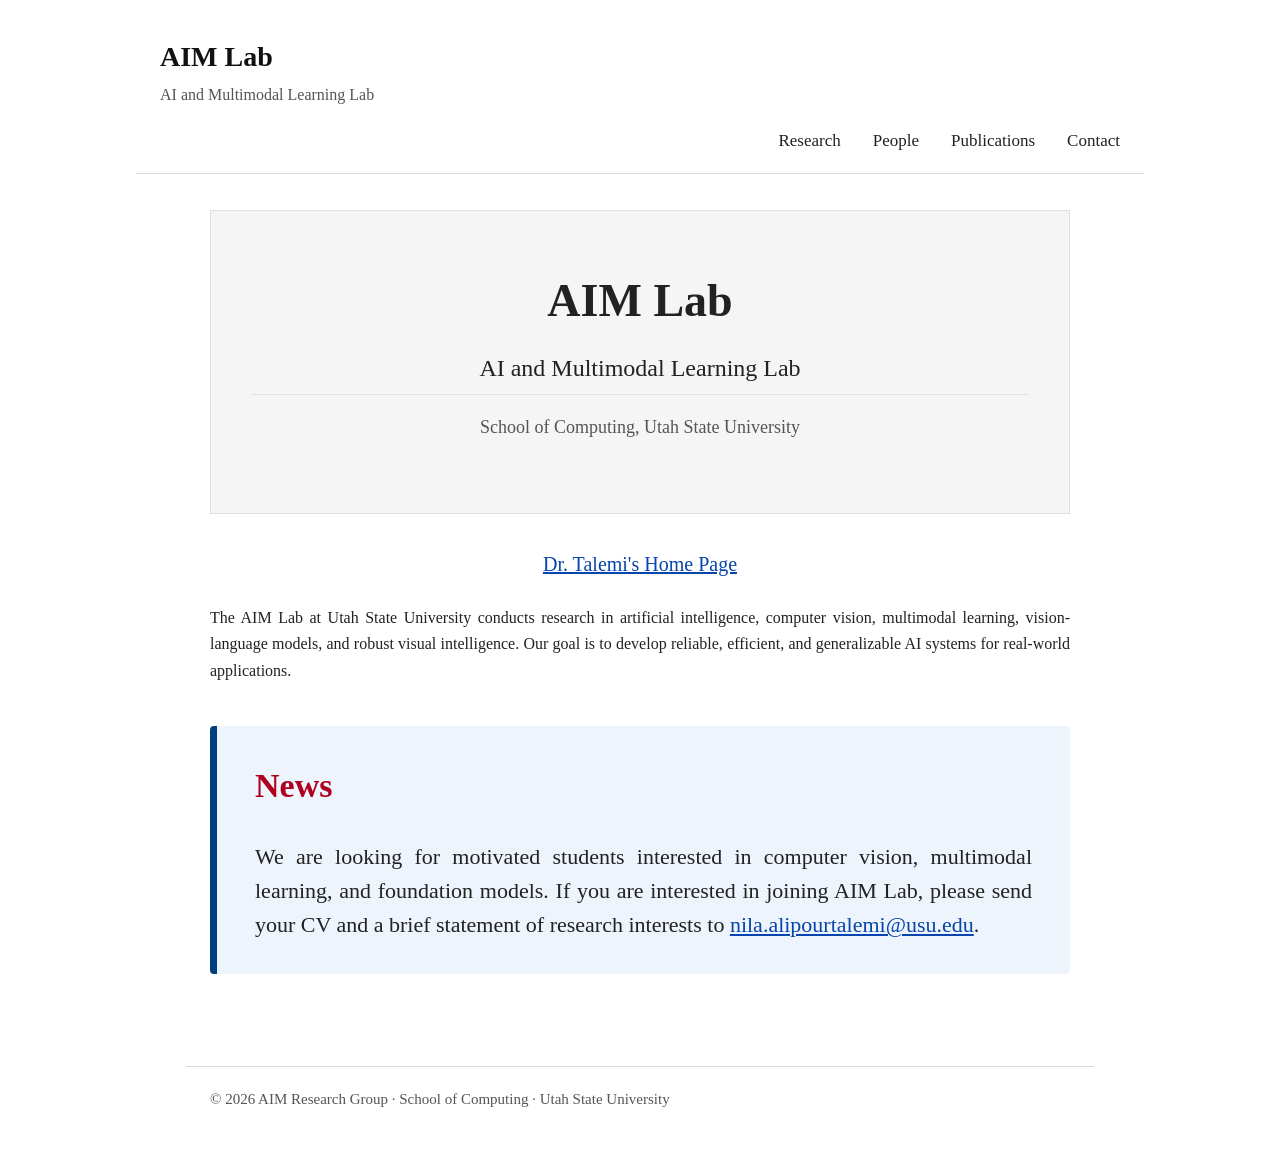
==== index.html @ 77dde1d2 "Update" ====
<!DOCTYPE html>
<html lang="en">
<head>
  <meta charset="UTF-8">
  <meta name="viewport" content="width=device-width, initial-scale=1.0">
  <title>AIM Lab | Utah State University</title>
  <link rel="stylesheet" href="assets/css/style.css">
</head>
<body>

<header class="site-header">
  <div class="header-title">
    <a href="index.html" class="lab-name">AIM Lab</a>
    <div class="lab-subtitle">AI and Multimodal Learning Lab</div>
  </div>

  <nav class="navbar">
    <a href="research.html">Research</a>
    <a href="people.html">People</a>
    <a href="publications.html">Publications</a>
    <a href="contact.html">Contact</a>
  </nav>
</header>

<main class="container">

  <section class="hero">
    <div class="hero-text">
      <h1>AIM Lab</h1>
      <h2>AI and Multimodal Learning Lab</h2>
      <p class="affiliation">School of Computing, Utah State University</p>
    </div>
  </section>

<section>
  <p class="homepage-link">
    <a href="https://nilouap.github.io/" target="_blank">Dr. Talemi's Home Page</a>
  </p>

<p class="lab-description">
  The AIM Lab at Utah State University conducts research in artificial intelligence,
  computer vision, multimodal learning, vision-language models, and robust visual intelligence.
  Our goal is to develop reliable, efficient, and generalizable AI systems for real-world applications.
</p>
</section>

  <section class="news-box">
  <h2>News</h2>


  <div class="news-entry">
    <p>
      We are looking for motivated students interested in computer vision, multimodal learning,
      and foundation models. If you are interested in joining AIM Lab, please send your CV and a brief statement
  of research interests to
  <a href="mailto:nila.alipourtalemi@usu.edu">nila.alipourtalemi@usu.edu</a>.
    </p>
  </div>
</section>

</main>

<footer>
  © 2026 AIM Research Group · School of Computing · Utah State University
</footer>

</body>
</html>
---- assets/css/style.css ----
body {
  margin: 0;
  font-family: Georgia, "Times New Roman", serif;
  color: #222;
  background: #ffffff;
  line-height: 1.65;
}

.site-header {
  max-width: 960px;
  margin: 0 auto;
  padding: 34px 24px 18px 24px;
  border-bottom: 1px solid #d9d9d9;
}

.header-title {
  margin-bottom: 18px;
}

.lab-name {
  font-size: 28px;
  color: #111;
  text-decoration: none;
  font-weight: bold;
}

.lab-subtitle {
  font-size: 16px;
  color: #555;
  margin-top: 2px;
}

.navbar {
  text-align: right;
}

.navbar a {
  color: #222;
  text-decoration: none;
  margin-left: 28px;
  font-size: 17px;
}

.navbar a:hover {
  text-decoration: underline;
}

.container {
  max-width: 860px;
  margin: 0 auto;
  padding: 36px 24px;
}

.hero {
  background: #f5f5f5;
  border: 1px solid #e0e0e0;
  padding: 52px 40px;
  margin-bottom: 34px;
  text-align: center;
}

.hero h1 {
  font-size: 46px;
  margin: 0 0 10px 0;
}

.hero h2 {
  font-size: 24px;
  font-weight: normal;
  margin: 0 0 10px 0;
}

.affiliation {
  color: #555;
  font-size: 18px;
}

h1 {
  font-size: 38px;
  margin-top: 0;
}

h2 {
  font-size: 25px;
  margin-top: 34px;
  border-bottom: 1px solid #e1e1e1;
  padding-bottom: 6px;
}

h3 {
  font-size: 21px;
  margin-top: 0;
}

a {
  color: #0645ad;
}

.news {
  margin-top: 42px;
}

.news-item {
  display: grid;
  grid-template-columns: 130px 1fr;
  gap: 18px;
  margin-bottom: 16px;
}

.news-date {
  font-weight: bold;
  color: #555;
}

.person {
  display: grid;
  grid-template-columns: 150px 1fr;
  gap: 26px;
  align-items: start;
  margin-top: 18px;
}

.photo-placeholder {
  width: 150px;
  height: 180px;
  border: 1px solid #cfcfcf;
  background: #f3f3f3;
  display: flex;
  align-items: center;
  justify-content: center;
  color: #777;
}

.publication {
  margin-bottom: 22px;
}

footer {
  max-width: 860px;
  margin: 20px auto 30px auto;
  padding: 20px 24px;
  border-top: 1px solid #d9d9d9;
  color: #555;
  font-size: 15px;
}

@media screen and (max-width: 700px) {
  .navbar {
    text-align: left;
  }

  .navbar a {
    display: inline-block;
    margin: 8px 16px 8px 0;
  }

  .hero {
    padding: 34px 20px;
  }

  .hero h1 {
    font-size: 36px;
  }

.news-box {
  padding: 24px 24px;
}

.news-box h2 {
  font-size: 30px;
}

.news-entry h3 {
  font-size: 23px;
}

.news-entry p {
  font-size: 19px;
}
  .person {
    grid-template-columns: 1fr;
  }
}

.map-container {
  margin-top: 20px;
  border: 1px solid #d9d9d9;
}

.map-container iframe {
  display: block;
  width: 100%;
}

.news-box {
  background-color: #eef4fb;
  border-left: 7px solid #003f7f;
  border-radius: 4px;
  padding: 32px 38px;
  margin-top: 42px;
  margin-bottom: 36px;
}

.news-box h2 {
  font-size: 34px;
  font-weight: bold;
  margin-top: 0;
  margin-bottom: 26px;
  border-bottom: none;
  padding-bottom: 0;
}

.news-entry {
  margin-bottom: 22px;
}

.news-entry:last-child {
  margin-bottom: 0;
}

.news-entry h3 {
  font-size: 26px;
  font-weight: bold;
  margin: 0 0 8px 0;
}

.news-entry p {
  font-size: 22px;
  margin: 0;
  line-height: 1.55;
}

.positions-grid {
  display: grid;
  grid-template-columns: repeat(3, 1fr);
  gap: 22px;
  margin-top: 24px;
}

.position-card {
  border: 1px solid #d6d6d6;
  border-radius: 6px;
  padding: 28px 24px;
  text-align: center;
  background-color: #ffffff;
}

.position-card h3 {
  font-size: 26px;
  margin: 0;
}

.position-title {
  font-size: 21px;
  margin-top: 4px;
  margin-bottom: 28px;
}

.position-image {
  height: 160px;
  margin: 20px 0 28px 0;
  display: flex;
  align-items: center;
  justify-content: center;
  border: 1px solid #d9d9d9;
  background-color: #f4f7fb;
  color: #003f7f;
  font-size: 28px;
  font-weight: bold;
}

.position-card p {
  font-size: 18px;
  line-height: 1.55;
  text-align: left;
}

.position-card .position-title {
  text-align: center;
}

.position-card p {
  font-size: 18px;
  line-height: 1.55;
  text-align: left;
}

.recruiting-text {
  text-align: justify;
  text-justify: inter-word;
}

.news-box h2 {
  color: #b00020;
}

.news-box p {
  text-align: justify;
  text-justify: inter-word;
}

.homepage-link {
  text-align: center;
  font-size: 20px;
  margin-top: 24px;
  margin-bottom: 24px;
}

.lab-description {
  text-align: justify;
  text-justify: inter-word;
}
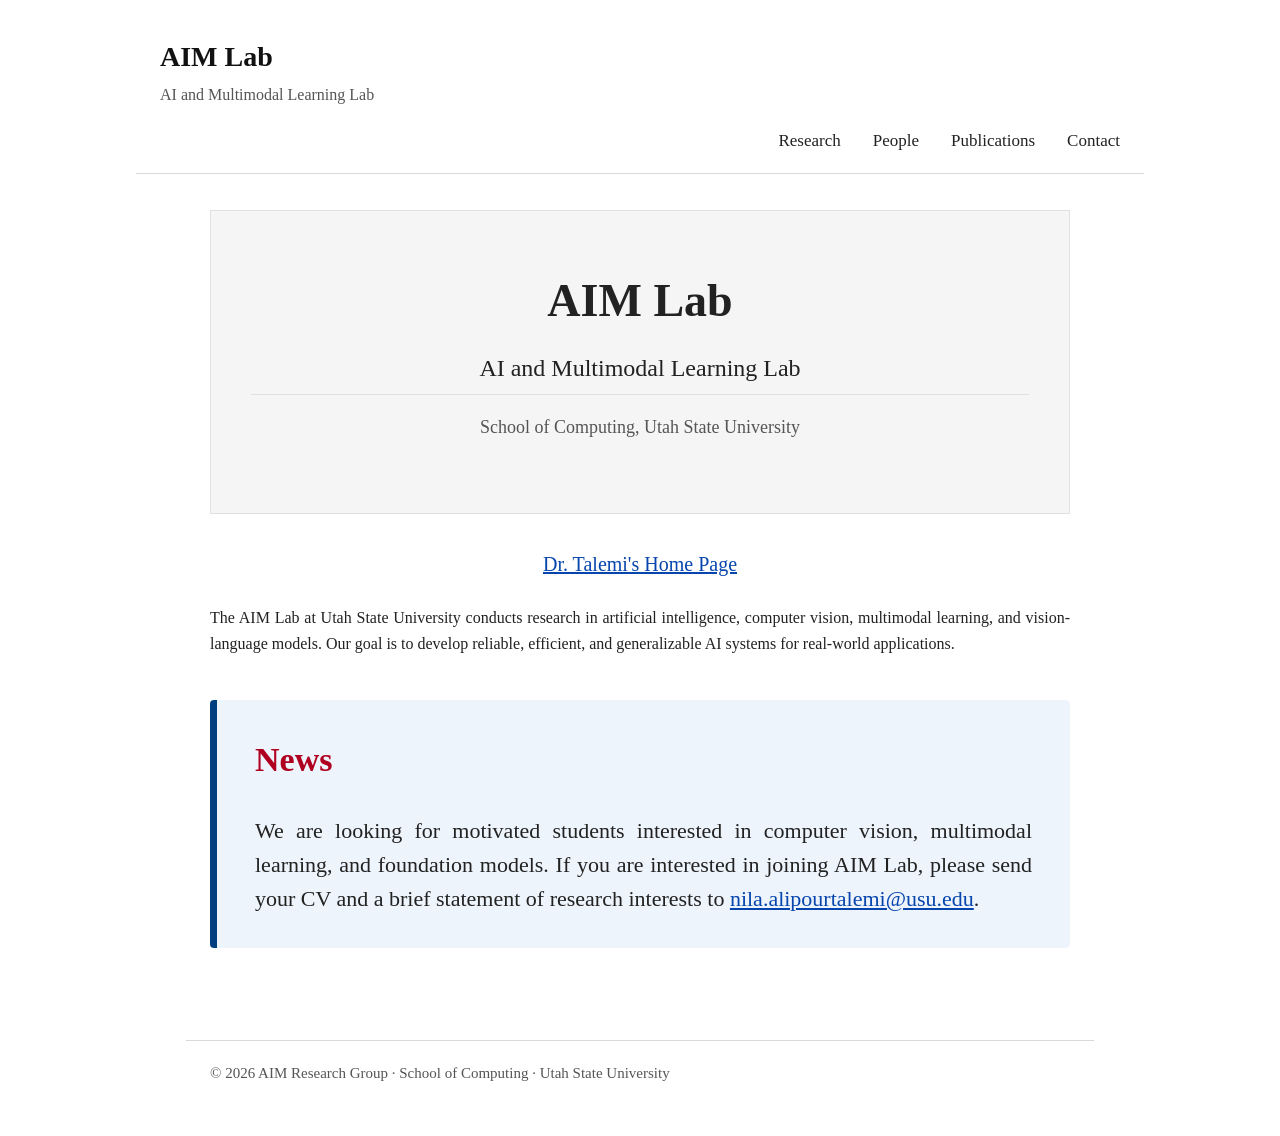
==== commit 8f79b7c2: "Update" ====
--- a/index.html
+++ b/index.html
@@ -39,8 +39,7 @@
 
 <p class="lab-description">
   The AIM Lab at Utah State University conducts research in artificial intelligence,
-  computer vision, multimodal learning, vision-language models, and robust visual intelligence.
-  Our goal is to develop reliable, efficient, and generalizable AI systems for real-world applications.
+  computer vision, multimodal learning, and vision-language models. Our goal is to develop reliable, efficient, and generalizable AI systems for real-world applications.
 </p>
 </section>
 
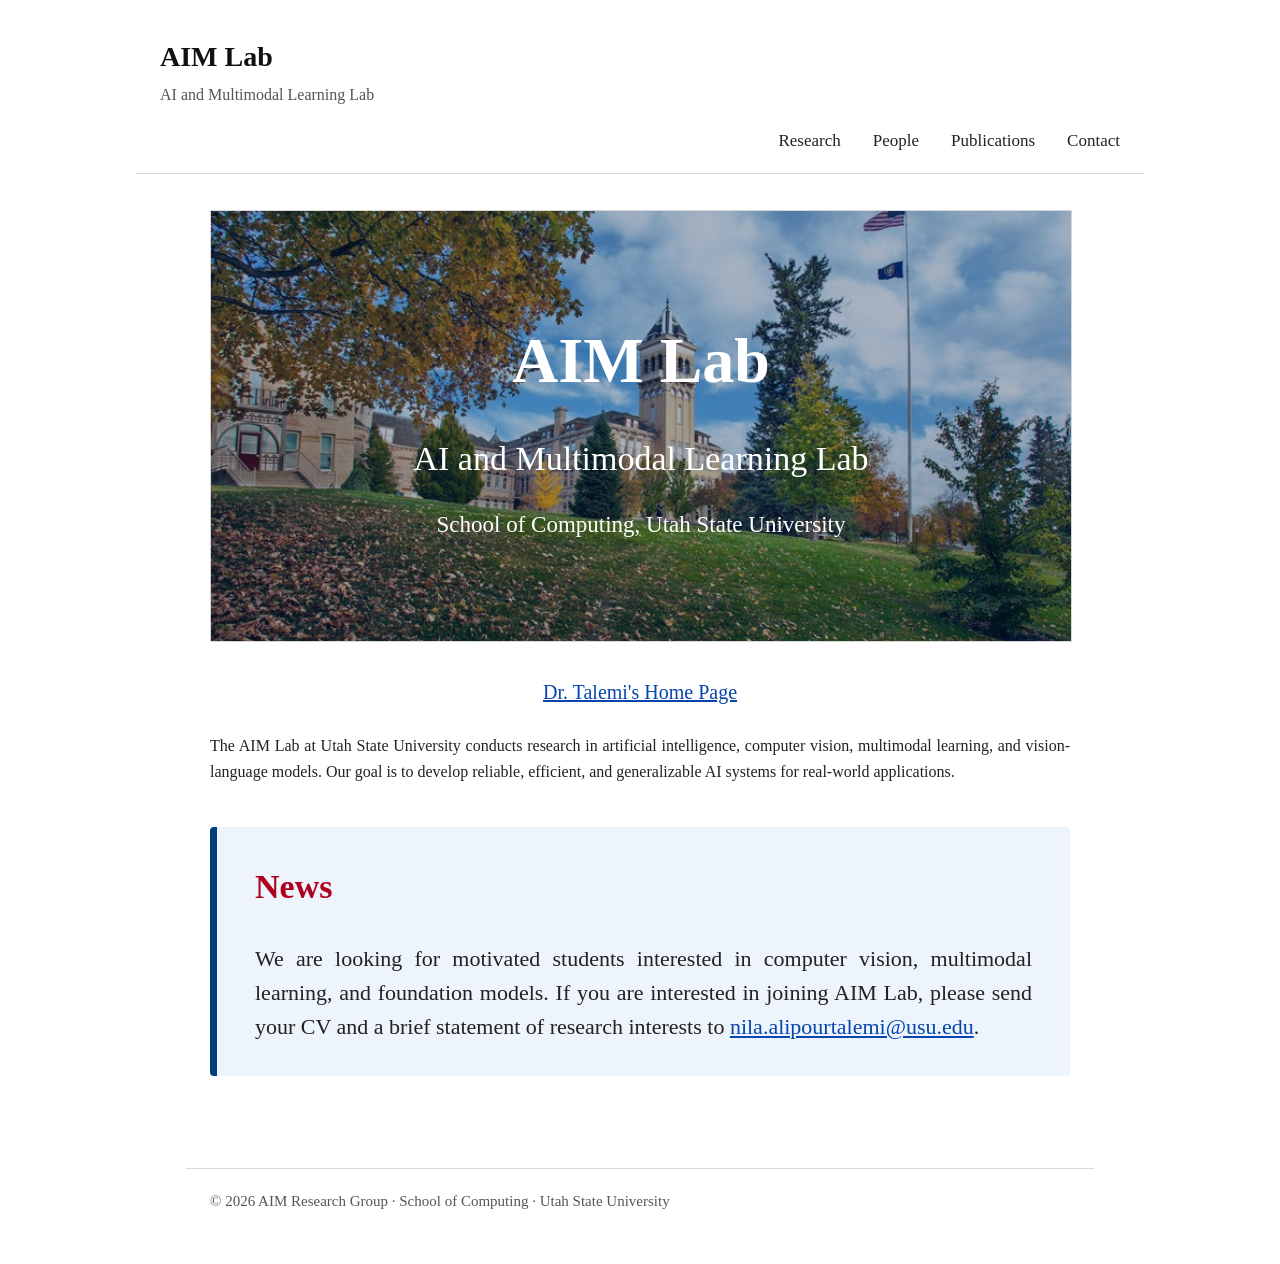
==== commit 611d9091: "Update" ====
--- a/index.html
+++ b/index.html
@@ -24,13 +24,17 @@
 
 <main class="container">
 
-  <section class="hero">
-    <div class="hero-text">
-      <h1>AIM Lab</h1>
-      <h2>AI and Multimodal Learning Lab</h2>
-      <p class="affiliation">School of Computing, Utah State University</p>
-    </div>
-  </section>
+<section class="hero-with-image">
+  <img src="assets/images/lab-banner.jpg" alt="AIM Lab banner" class="hero-photo">
+
+  <div class="hero-overlay"></div>
+
+  <div class="hero-text">
+    <h1>AIM Lab</h1>
+    <h2>AI and Multimodal Learning Lab</h2>
+    <p class="affiliation">School of Computing, Utah State University</p>
+  </div>
+</section>
 
 <section>
   <p class="homepage-link">
--- a/assets/css/style.css
+++ b/assets/css/style.css
@@ -51,30 +51,6 @@
   padding: 36px 24px;
 }
 
-.hero {
-  background: #f5f5f5;
-  border: 1px solid #e0e0e0;
-  padding: 52px 40px;
-  margin-bottom: 34px;
-  text-align: center;
-}
-
-.hero h1 {
-  font-size: 46px;
-  margin: 0 0 10px 0;
-}
-
-.hero h2 {
-  font-size: 24px;
-  font-weight: normal;
-  margin: 0 0 10px 0;
-}
-
-.affiliation {
-  color: #555;
-  font-size: 18px;
-}
-
 h1 {
   font-size: 38px;
   margin-top: 0;
@@ -96,21 +72,129 @@
   color: #0645ad;
 }
 
-.news {
+/* Homepage hero image */
+
+.hero-with-image {
+  position: relative;
+  width: 100%;
+  height: 430px;
+  padding: 0;
+  overflow: hidden;
+  border: 1px solid #d6d6d6;
+  background: none;
+  margin-bottom: 34px;
+}
+
+.hero-with-image .hero-photo {
+  position: absolute;
+  inset: 0;
+  width: 100%;
+  height: 100%;
+  object-fit: cover;
+  display: block;
+  margin: 0;
+  border: none;
+}
+
+.hero-overlay {
+  position: absolute;
+  inset: 0;
+  background: rgba(0, 35, 80, 0.35);
+  z-index: 1;
+}
+
+.hero-with-image .hero-text {
+  position: absolute;
+  inset: 0;
+  z-index: 2;
+  display: flex;
+  flex-direction: column;
+  align-items: center;
+  justify-content: center;
+  text-align: center;
+  color: white;
+  padding: 40px;
+}
+
+.hero-with-image .hero-text h1 {
+  font-size: 64px;
+  color: white;
+  margin: 0 0 18px 0;
+}
+
+.hero-with-image .hero-text h2 {
+  font-size: 34px;
+  color: white;
+  font-weight: normal;
+  margin: 0 0 18px 0;
+  border-bottom: none;
+  padding-bottom: 0;
+}
+
+.hero-with-image .affiliation {
+  font-size: 23px;
+  color: white;
+  margin: 0;
+}
+
+/* Homepage text */
+
+.homepage-link {
+  text-align: center;
+  font-size: 20px;
+  margin-top: 24px;
+  margin-bottom: 24px;
+}
+
+.lab-description {
+  text-align: justify;
+  text-justify: inter-word;
+}
+
+/* News box */
+
+.news-box {
+  background-color: #eef4fb;
+  border-left: 7px solid #003f7f;
+  border-radius: 4px;
+  padding: 32px 38px;
   margin-top: 42px;
-}
-
-.news-item {
-  display: grid;
-  grid-template-columns: 130px 1fr;
-  gap: 18px;
-  margin-bottom: 16px;
-}
-
-.news-date {
+  margin-bottom: 36px;
+}
+
+.news-box h2 {
+  font-size: 34px;
   font-weight: bold;
-  color: #555;
-}
+  color: #b00020;
+  margin-top: 0;
+  margin-bottom: 26px;
+  border-bottom: none;
+  padding-bottom: 0;
+}
+
+.news-entry {
+  margin-bottom: 22px;
+}
+
+.news-entry:last-child {
+  margin-bottom: 0;
+}
+
+.news-entry h3 {
+  font-size: 26px;
+  font-weight: bold;
+  margin: 0 0 8px 0;
+}
+
+.news-entry p {
+  font-size: 22px;
+  margin: 0;
+  line-height: 1.55;
+  text-align: justify;
+  text-justify: inter-word;
+}
+
+/* People page */
 
 .person {
   display: grid;
@@ -131,104 +215,7 @@
   color: #777;
 }
 
-.publication {
-  margin-bottom: 22px;
-}
-
-footer {
-  max-width: 860px;
-  margin: 20px auto 30px auto;
-  padding: 20px 24px;
-  border-top: 1px solid #d9d9d9;
-  color: #555;
-  font-size: 15px;
-}
-
-@media screen and (max-width: 700px) {
-  .navbar {
-    text-align: left;
-  }
-
-  .navbar a {
-    display: inline-block;
-    margin: 8px 16px 8px 0;
-  }
-
-  .hero {
-    padding: 34px 20px;
-  }
-
-  .hero h1 {
-    font-size: 36px;
-  }
-
-.news-box {
-  padding: 24px 24px;
-}
-
-.news-box h2 {
-  font-size: 30px;
-}
-
-.news-entry h3 {
-  font-size: 23px;
-}
-
-.news-entry p {
-  font-size: 19px;
-}
-  .person {
-    grid-template-columns: 1fr;
-  }
-}
-
-.map-container {
-  margin-top: 20px;
-  border: 1px solid #d9d9d9;
-}
-
-.map-container iframe {
-  display: block;
-  width: 100%;
-}
-
-.news-box {
-  background-color: #eef4fb;
-  border-left: 7px solid #003f7f;
-  border-radius: 4px;
-  padding: 32px 38px;
-  margin-top: 42px;
-  margin-bottom: 36px;
-}
-
-.news-box h2 {
-  font-size: 34px;
-  font-weight: bold;
-  margin-top: 0;
-  margin-bottom: 26px;
-  border-bottom: none;
-  padding-bottom: 0;
-}
-
-.news-entry {
-  margin-bottom: 22px;
-}
-
-.news-entry:last-child {
-  margin-bottom: 0;
-}
-
-.news-entry h3 {
-  font-size: 26px;
-  font-weight: bold;
-  margin: 0 0 8px 0;
-}
-
-.news-entry p {
-  font-size: 22px;
-  margin: 0;
-  line-height: 1.55;
-}
+/* Open positions */
 
 .positions-grid {
   display: grid;
@@ -254,6 +241,7 @@
   font-size: 21px;
   margin-top: 4px;
   margin-bottom: 28px;
+  text-align: center;
 }
 
 .position-image {
@@ -275,38 +263,96 @@
   text-align: left;
 }
 
-.position-card .position-title {
-  text-align: center;
-}
-
-.position-card p {
-  font-size: 18px;
-  line-height: 1.55;
-  text-align: left;
-}
-
 .recruiting-text {
   text-align: justify;
   text-justify: inter-word;
 }
 
-.news-box h2 {
-  color: #b00020;
-}
-
-.news-box p {
-  text-align: justify;
-  text-justify: inter-word;
-}
-
-.homepage-link {
-  text-align: center;
-  font-size: 20px;
-  margin-top: 24px;
-  margin-bottom: 24px;
-}
-
-.lab-description {
-  text-align: justify;
-  text-justify: inter-word;
+/* Publications */
+
+.publication {
+  margin-bottom: 22px;
+}
+
+.scholar-note {
+  font-size: 19px;
+  margin-bottom: 30px;
+}
+
+/* Contact map */
+
+.map-container {
+  margin-top: 20px;
+  border: 1px solid #d9d9d9;
+}
+
+.map-container iframe {
+  display: block;
+  width: 100%;
+}
+
+/* Footer */
+
+footer {
+  max-width: 860px;
+  margin: 20px auto 30px auto;
+  padding: 20px 24px;
+  border-top: 1px solid #d9d9d9;
+  color: #555;
+  font-size: 15px;
+}
+
+/* Responsive design */
+
+@media screen and (max-width: 900px) {
+  .positions-grid {
+    grid-template-columns: 1fr;
+  }
+}
+
+@media screen and (max-width: 700px) {
+  .navbar {
+    text-align: left;
+  }
+
+  .navbar a {
+    display: inline-block;
+    margin: 8px 16px 8px 0;
+  }
+
+  .hero-with-image {
+    height: 340px;
+  }
+
+  .hero-with-image .hero-text h1 {
+    font-size: 42px;
+  }
+
+  .hero-with-image .hero-text h2 {
+    font-size: 24px;
+  }
+
+  .hero-with-image .affiliation {
+    font-size: 18px;
+  }
+
+  .news-box {
+    padding: 24px 24px;
+  }
+
+  .news-box h2 {
+    font-size: 30px;
+  }
+
+  .news-entry h3 {
+    font-size: 23px;
+  }
+
+  .news-entry p {
+    font-size: 19px;
+  }
+
+  .person {
+    grid-template-columns: 1fr;
+  }
 }
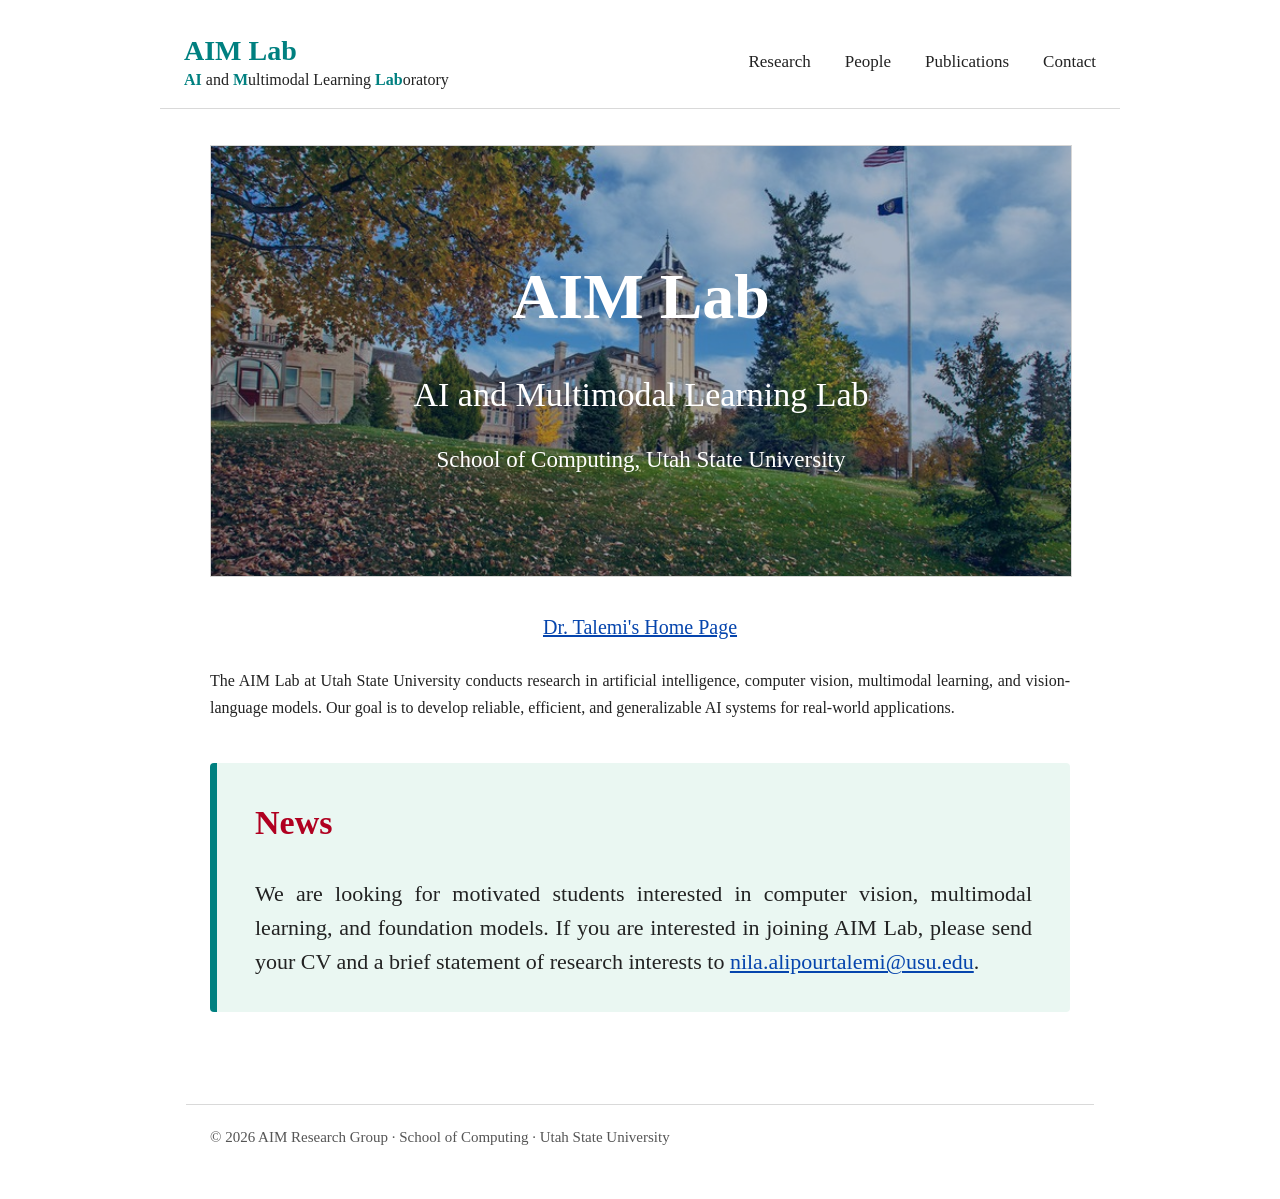
==== commit f5062146: "Update" ====
--- a/index.html
+++ b/index.html
@@ -11,7 +11,9 @@
 <header class="site-header">
   <div class="header-title">
     <a href="index.html" class="lab-name">AIM Lab</a>
-    <div class="lab-subtitle">AI and Multimodal Learning Lab</div>
+    <div class="lab-subtitle">
+  <span class="green-text">AI</span> and <span class="green-text">M</span>ultimodal Learning <span class="green-text">Lab</span>oratory
+</div>
   </div>
 
   <nav class="navbar">
--- a/assets/css/style.css
+++ b/assets/css/style.css
@@ -5,45 +5,62 @@
   background: #ffffff;
   line-height: 1.65;
 }
+
+/* Header */
 
 .site-header {
   max-width: 960px;
   margin: 0 auto;
   padding: 34px 24px 18px 24px;
   border-bottom: 1px solid #d9d9d9;
+  display: flex;
+  align-items: center;
+  justify-content: space-between;
 }
 
 .header-title {
-  margin-bottom: 18px;
+  margin: 0;
 }
 
 .lab-name {
+  display: block;
   font-size: 28px;
-  color: #111;
+  line-height: 1.2;
+  color: #008080;
   text-decoration: none;
   font-weight: bold;
 }
 
 .lab-subtitle {
+  display: block;
   font-size: 16px;
-  color: #555;
+  line-height: 1.3;
+  color: #222;
   margin-top: 2px;
 }
 
 .navbar {
+  display: flex;
+  align-items: center;
+  justify-content: flex-end;
+  gap: 34px;
   text-align: right;
 }
 
 .navbar a {
+  display: inline-block;
+  font-size: 17px;
+  line-height: 1.3;
   color: #222;
   text-decoration: none;
-  margin-left: 28px;
-  font-size: 17px;
+  margin: 0;
 }
 
 .navbar a:hover {
   text-decoration: underline;
 }
+
+/* General layout */
 
 .container {
   max-width: 860px;
@@ -154,8 +171,8 @@
 /* News box */
 
 .news-box {
-  background-color: #eef4fb;
-  border-left: 7px solid #003f7f;
+  background-color: #eaf7f2;
+  border-left: 7px solid #008080;
   border-radius: 4px;
   padding: 32px 38px;
   margin-top: 42px;
@@ -198,15 +215,28 @@
 
 .person {
   display: grid;
-  grid-template-columns: 150px 1fr;
-  gap: 26px;
+  grid-template-columns: 230px 1fr;
+  column-gap: 50px;
   align-items: start;
-  margin-top: 18px;
+  margin-top: 24px;
+}
+
+.person-photo {
+  width: 230px;
+  height: 280px;
+  object-fit: cover;
+  object-position: top center;
+  border: 1px solid #cfcfcf;
+  display: block;
+}
+
+.person h3 {
+  margin-top: 0;
 }
 
 .photo-placeholder {
-  width: 150px;
-  height: 180px;
+  width: 230px;
+  height: 280px;
   border: 1px solid #cfcfcf;
   background: #f3f3f3;
   display: flex;
@@ -242,6 +272,8 @@
   margin-top: 4px;
   margin-bottom: 28px;
   text-align: center;
+  display: block;
+  width: 100%;
 }
 
 .position-image {
@@ -252,7 +284,7 @@
   justify-content: center;
   border: 1px solid #d9d9d9;
   background-color: #f4f7fb;
-  color: #003f7f;
+  color: #008080;
   font-size: 28px;
   font-weight: bold;
 }
@@ -261,6 +293,10 @@
   font-size: 18px;
   line-height: 1.55;
   text-align: left;
+}
+
+.position-card .position-title {
+  text-align: center;
 }
 
 .recruiting-text {
@@ -311,8 +347,14 @@
 }
 
 @media screen and (max-width: 700px) {
+  .site-header {
+    display: block;
+  }
+
   .navbar {
+    display: block;
     text-align: left;
+    margin-top: 18px;
   }
 
   .navbar a {
@@ -355,4 +397,142 @@
   .person {
     grid-template-columns: 1fr;
   }
+
+  .person-photo {
+    width: 230px;
+    height: 280px;
+  }
+}
+
+.site-header,
+.site-header * {
+  box-sizing: border-box;
+}
+
+.site-header {
+  max-width: 960px !important;
+  margin: 0 auto !important;
+  padding: 34px 24px 18px 24px !important;
+  border-bottom: 1px solid #d9d9d9 !important;
+  display: flex !important;
+  align-items: center !important;
+  justify-content: space-between !important;
+}
+
+.header-title {
+  margin: 0 !important;
+  padding: 0 !important;
+}
+
+.lab-name {
+  display: block !important;
+  font-size: 28px !important;
+  line-height: 1.2 !important;
+  color: #008080 !important;
+  text-decoration: none !important;
+  font-weight: bold !important;
+}
+
+.lab-subtitle {
+  display: block !important;
+  font-size: 16px !important;
+  line-height: 1.3 !important;
+  color: #222 !important;
+  margin-top: 2px !important;
+}
+
+.navbar {
+  display: flex !important;
+  align-items: center !important;
+  justify-content: flex-end !important;
+  gap: 34px !important;
+  text-align: right !important;
+}
+
+.navbar a {
+  display: inline-block !important;
+  font-size: 17px !important;
+  line-height: 1.3 !important;
+  color: #222 !important;
+  text-decoration: none !important;
+  margin: 0 !important;
+  padding: 0 !important;
+  font-weight: normal !important;
+}
+
+@media screen and (max-width: 700px) {
+  .site-header {
+    display: block !important;
+  }
+
+  .navbar {
+    display: block !important;
+    text-align: left !important;
+    margin-top: 18px !important;
+  }
+
+  .navbar a {
+    display: inline-block !important;
+    margin: 8px 16px 8px 0 !important;
+  }
+}
+
+/* Force consistent header size across all pages */
+
+.site-header {
+  max-width: 960px !important;
+  margin: 0 auto !important;
+  padding: 34px 24px 18px 24px !important;
+  border-bottom: 1px solid #d9d9d9 !important;
+  display: flex !important;
+  align-items: center !important;
+  justify-content: space-between !important;
+}
+
+.header-title {
+  margin: 0 !important;
+  padding: 0 !important;
+}
+
+.header-title .lab-name {
+  display: block !important;
+  font-size: 28px !important;
+  line-height: 1.2 !important;
+  color: #008080 !important;
+  text-decoration: none !important;
+  font-weight: bold !important;
+}
+
+.header-title .lab-subtitle {
+  display: block !important;
+  font-size: 16px !important;
+  line-height: 1.3 !important;
+  color: #222 !important;
+  margin-top: 2px !important;
+}
+
+.site-header .navbar {
+  display: flex !important;
+  align-items: center !important;
+  justify-content: flex-end !important;
+  gap: 34px !important;
+  text-align: right !important;
+  margin: 0 !important;
+  padding: 0 !important;
+}
+
+.site-header .navbar a {
+  display: inline-block !important;
+  font-size: 17px !important;
+  line-height: 1.3 !important;
+  color: #222 !important;
+  text-decoration: none !important;
+  margin: 0 !important;
+  padding: 0 !important;
+  font-weight: normal !important;
+}
+
+.green-text {
+  color: #008080;
+  font-weight: bold;
 }
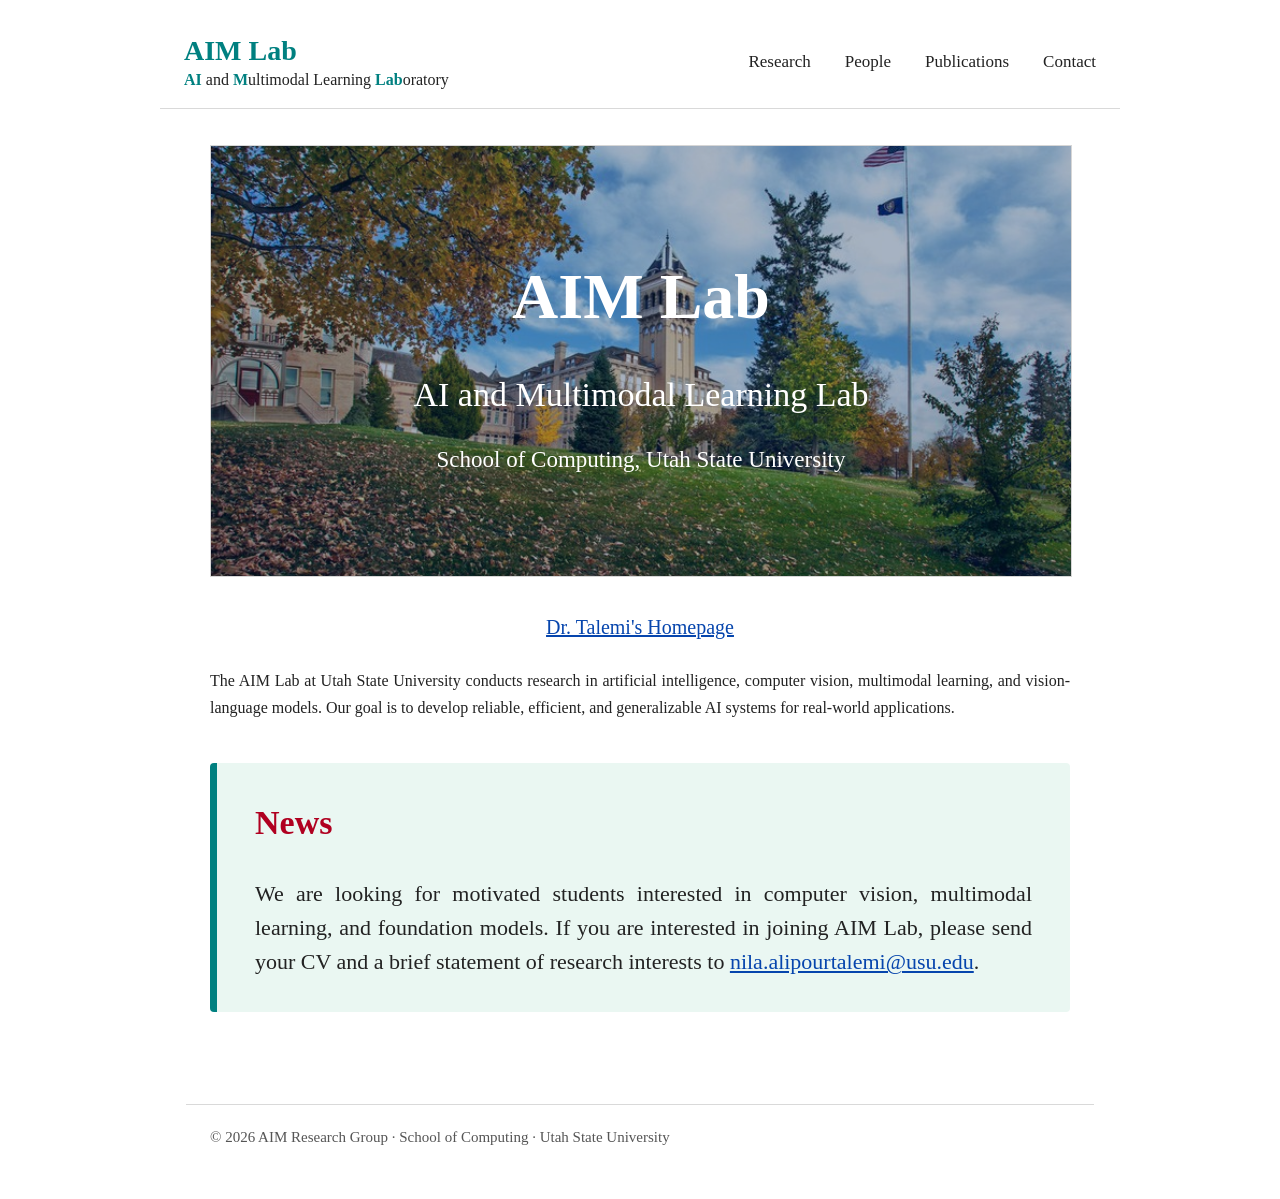
==== commit bb420ffa: "Update" ====
--- a/index.html
+++ b/index.html
@@ -40,7 +40,7 @@
 
 <section>
   <p class="homepage-link">
-    <a href="https://nilouap.github.io/" target="_blank">Dr. Talemi's Home Page</a>
+    <a href="https://nilouap.github.io/" target="_blank">Dr. Talemi's Homepage</a>
   </p>
 
 <p class="lab-description">
--- a/assets/css/style.css
+++ b/assets/css/style.css
@@ -535,4 +535,52 @@
 .green-text {
   color: #008080;
   font-weight: bold;
+}
+
+/* Research application areas grid */
+
+.app-grid {
+  display: grid;
+  grid-template-columns: repeat(6, 1fr);
+  gap: 24px;
+  margin-top: 24px;
+}
+
+.app-card {
+  grid-column: span 2;
+  text-align: center;
+}
+
+.app-card:nth-child(4),
+.app-card:nth-child(5) {
+  grid-column: span 3;
+}
+
+.app-card:nth-child(4) img,
+.app-card:nth-child(5) img {
+  aspect-ratio: unset;
+  height: auto;
+  object-fit: fill;
+}
+
+.app-label {
+  font-size: 17px;
+  font-weight: bold;
+  margin: 0 0 10px 0;
+  color: #222;
+}
+
+.app-card img {
+  width: 100%;
+  aspect-ratio: 4 / 3;
+  object-fit: cover;
+  border: 1px solid #d6d6d6;
+  border-radius: 4px;
+  display: block;
+}
+
+@media screen and (max-width: 700px) {
+  .app-grid {
+    grid-template-columns: 1fr;
+  }
 }
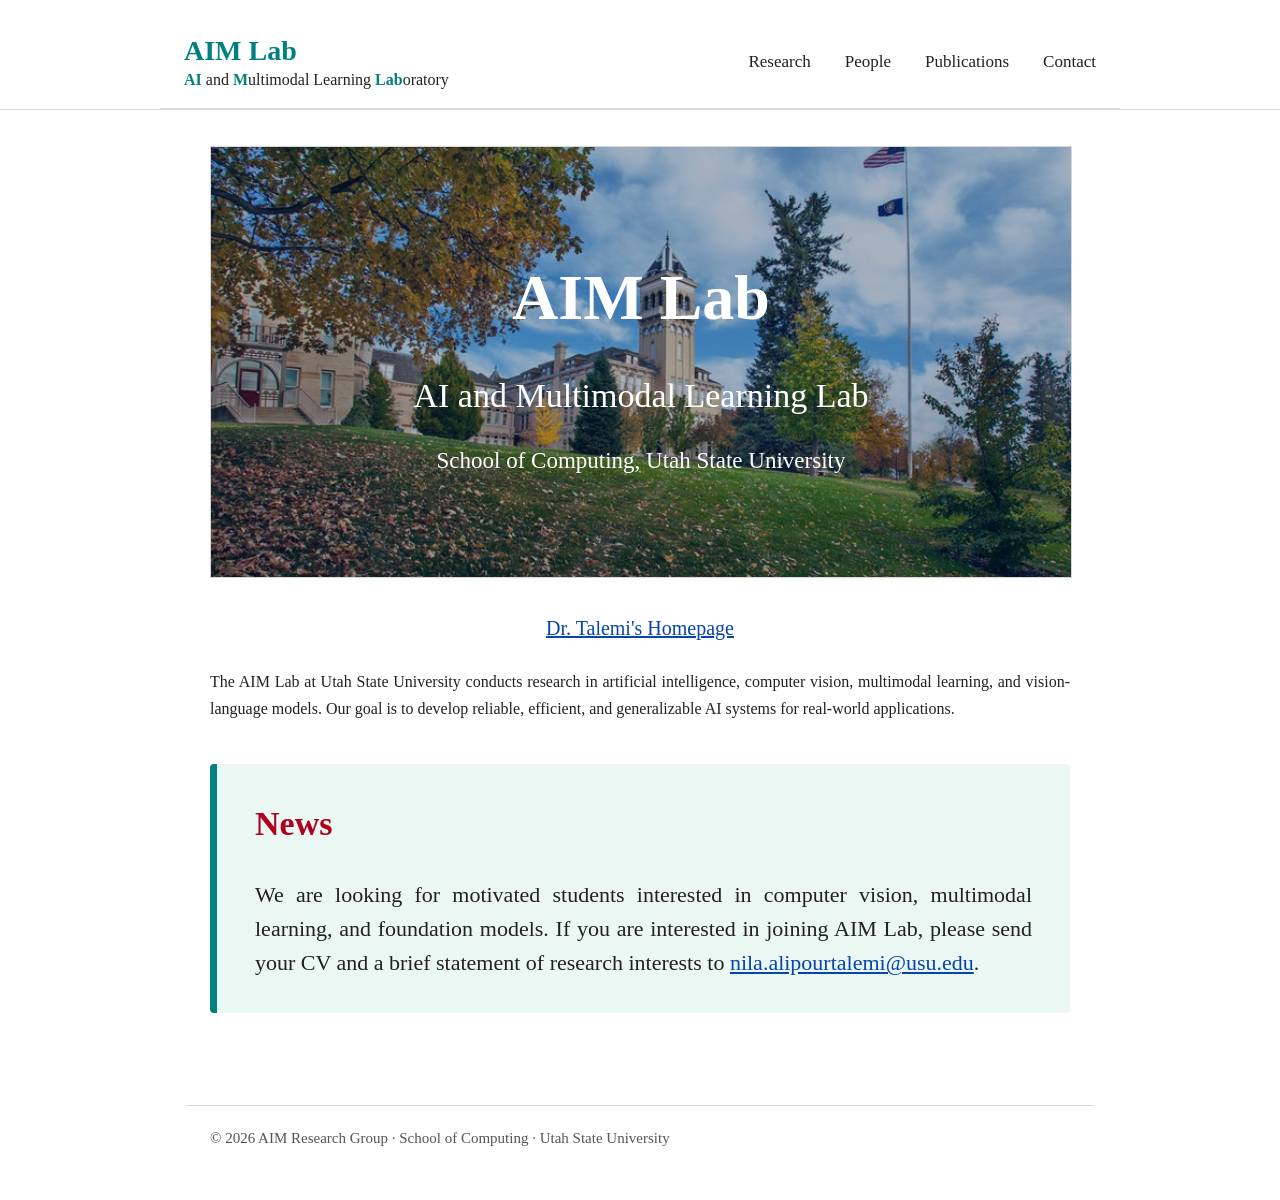
==== commit 9c182fc9: "Update" ====
--- a/index.html
+++ b/index.html
@@ -1,4 +1,4 @@
-<!DOCTYPE html>
+﻿<!DOCTYPE html>
 <html lang="en">
 <head>
   <meta charset="UTF-8">
@@ -8,7 +8,7 @@
 </head>
 <body>
 
-<header class="site-header">
+<div class="site-header-wrapper"><header class="site-header">
   <div class="header-title">
     <a href="index.html" class="lab-name">AIM Lab</a>
     <div class="lab-subtitle">
@@ -22,7 +22,7 @@
     <a href="publications.html">Publications</a>
     <a href="contact.html">Contact</a>
   </nav>
-</header>
+</header></div>
 
 <main class="container">
 
@@ -70,4 +70,4 @@
 </footer>
 
 </body>
-</html>+</html>
--- a/assets/css/style.css
+++ b/assets/css/style.css
@@ -4,18 +4,27 @@
   color: #222;
   background: #ffffff;
   line-height: 1.65;
+  overflow-y: scroll;
 }
 
 /* Header */
+
+.site-header-wrapper {
+  position: sticky;
+  top: 0;
+  background: #ffffff;
+  z-index: 100;
+  border-bottom: 1px solid #d9d9d9;
+}
 
 .site-header {
   max-width: 960px;
   margin: 0 auto;
   padding: 34px 24px 18px 24px;
-  border-bottom: 1px solid #d9d9d9;
   display: flex;
   align-items: center;
   justify-content: space-between;
+  border-bottom: none;
 }
 
 .header-title {
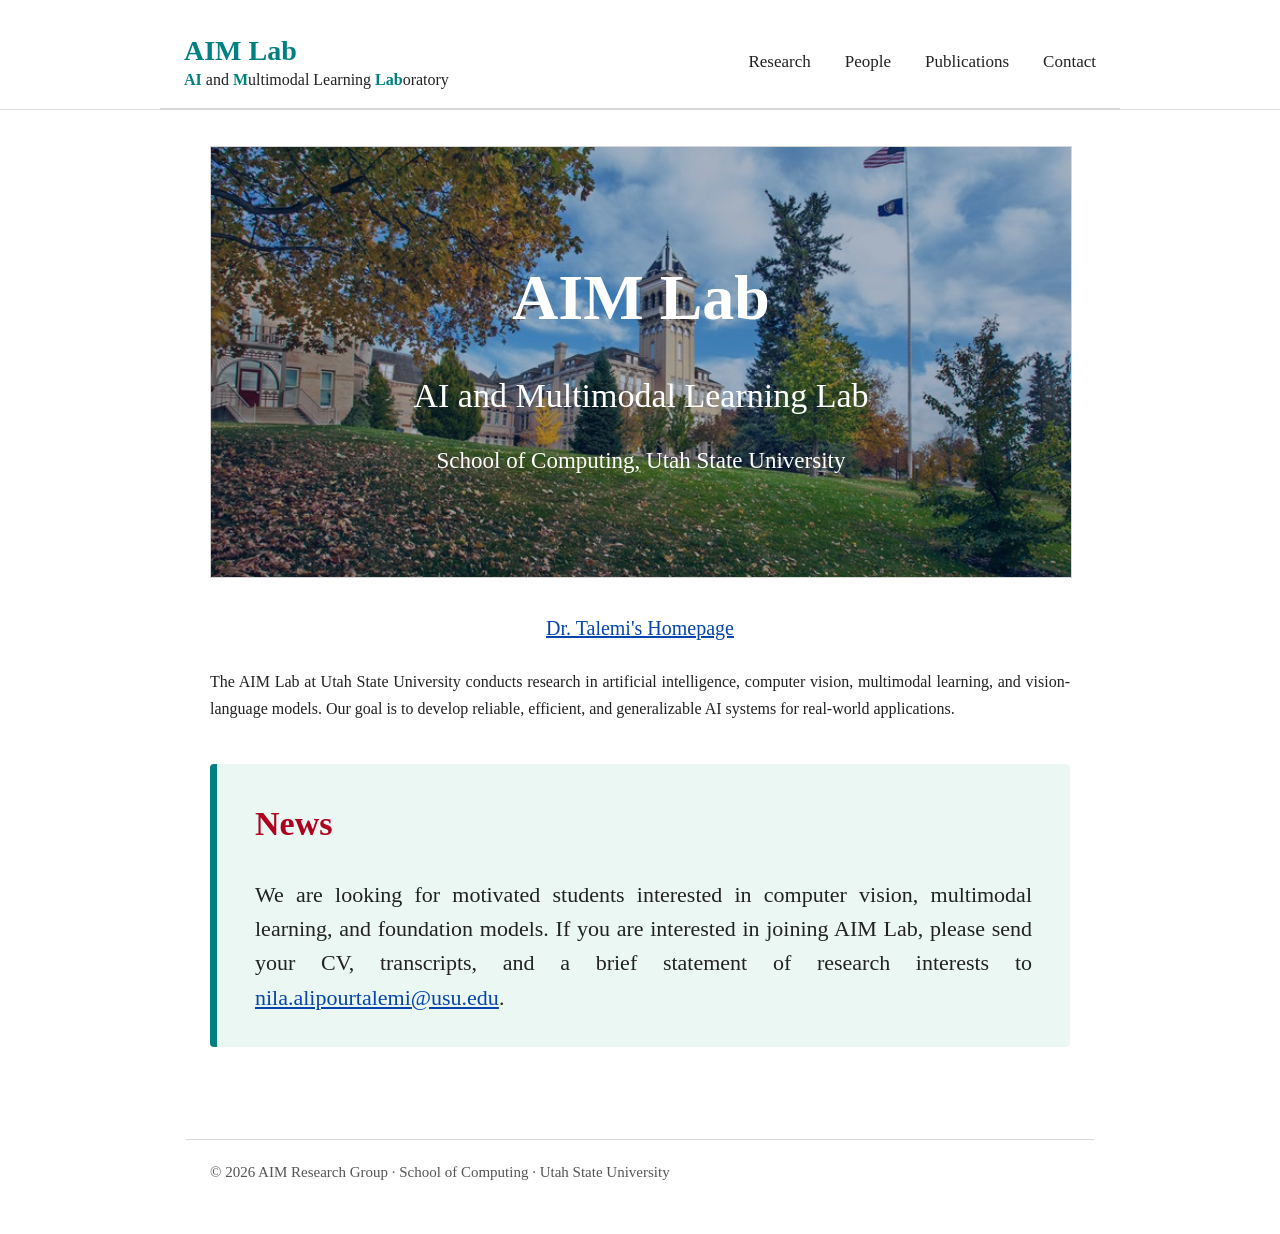
==== commit 41a346ad: "Update" ====
--- a/index.html
+++ b/index.html
@@ -56,7 +56,7 @@
   <div class="news-entry">
     <p>
       We are looking for motivated students interested in computer vision, multimodal learning,
-      and foundation models. If you are interested in joining AIM Lab, please send your CV and a brief statement
+      and foundation models. If you are interested in joining AIM Lab, please send your CV, transcripts, and a brief statement
   of research interests to
   <a href="mailto:nila.alipourtalemi@usu.edu">nila.alipourtalemi@usu.edu</a>.
     </p>
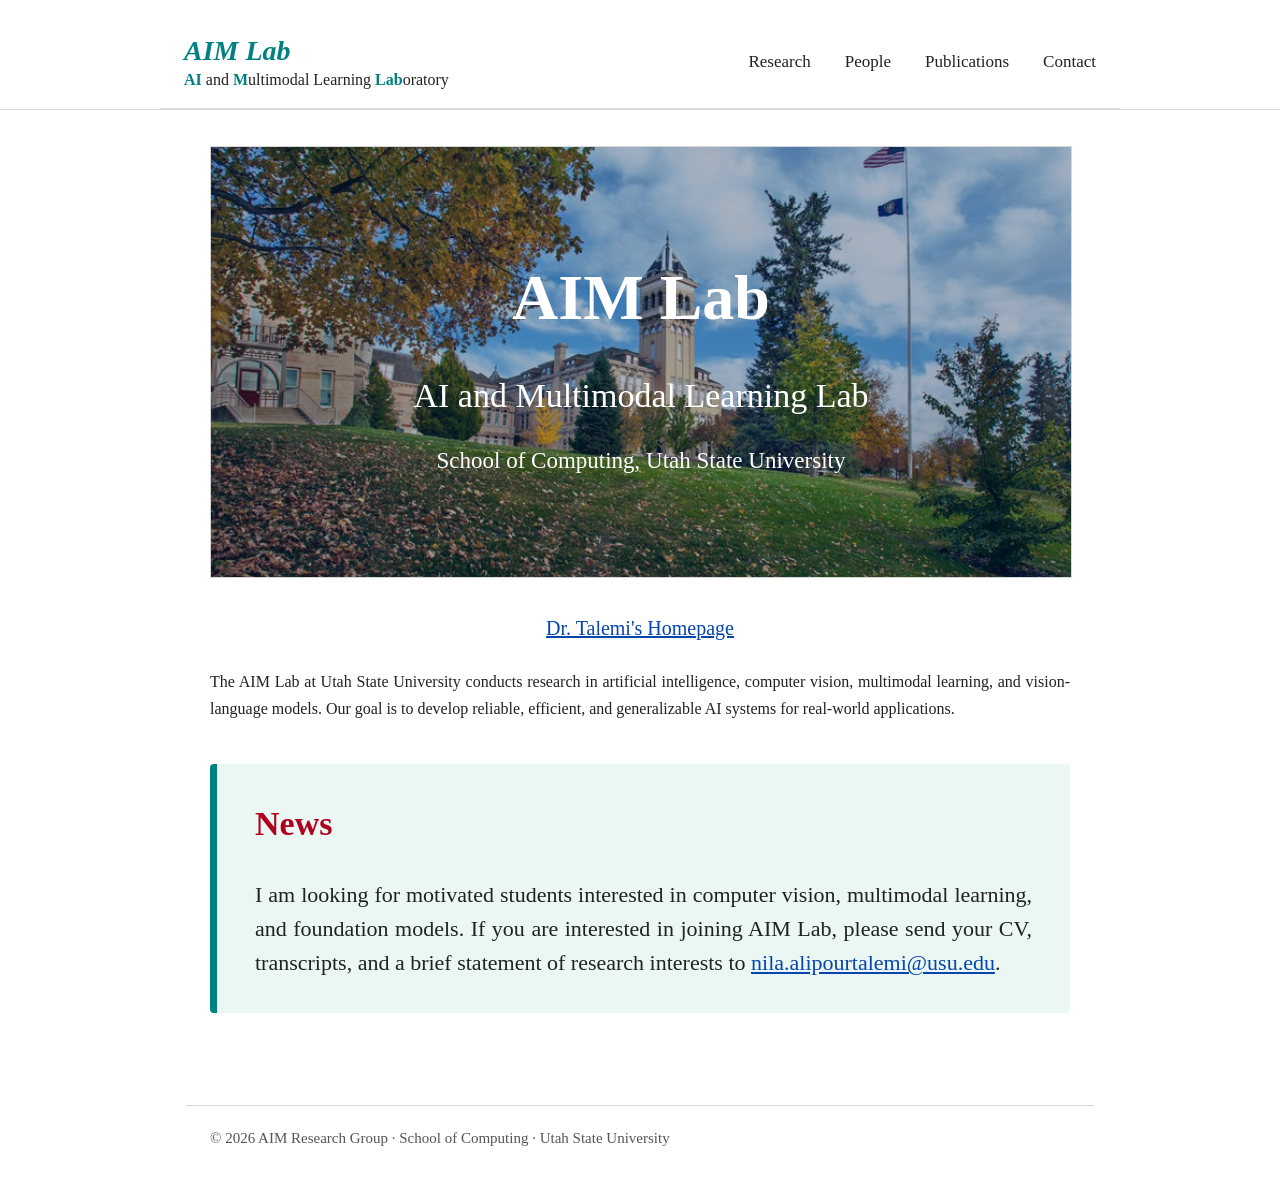
==== commit cff418d7: "Update" ====
--- a/index.html
+++ b/index.html
@@ -55,7 +55,7 @@
 
   <div class="news-entry">
     <p>
-      We are looking for motivated students interested in computer vision, multimodal learning,
+      I am looking for motivated students interested in computer vision, multimodal learning,
       and foundation models. If you are interested in joining AIM Lab, please send your CV, transcripts, and a brief statement
   of research interests to
   <a href="mailto:nila.alipourtalemi@usu.edu">nila.alipourtalemi@usu.edu</a>.
--- a/assets/css/style.css
+++ b/assets/css/style.css
@@ -38,6 +38,7 @@
   color: #008080;
   text-decoration: none;
   font-weight: bold;
+  font-style: italic;
 }
 
 .lab-subtitle {
@@ -440,6 +441,7 @@
   color: #008080 !important;
   text-decoration: none !important;
   font-weight: bold !important;
+  font-style: italic !important;
 }
 
 .lab-subtitle {
